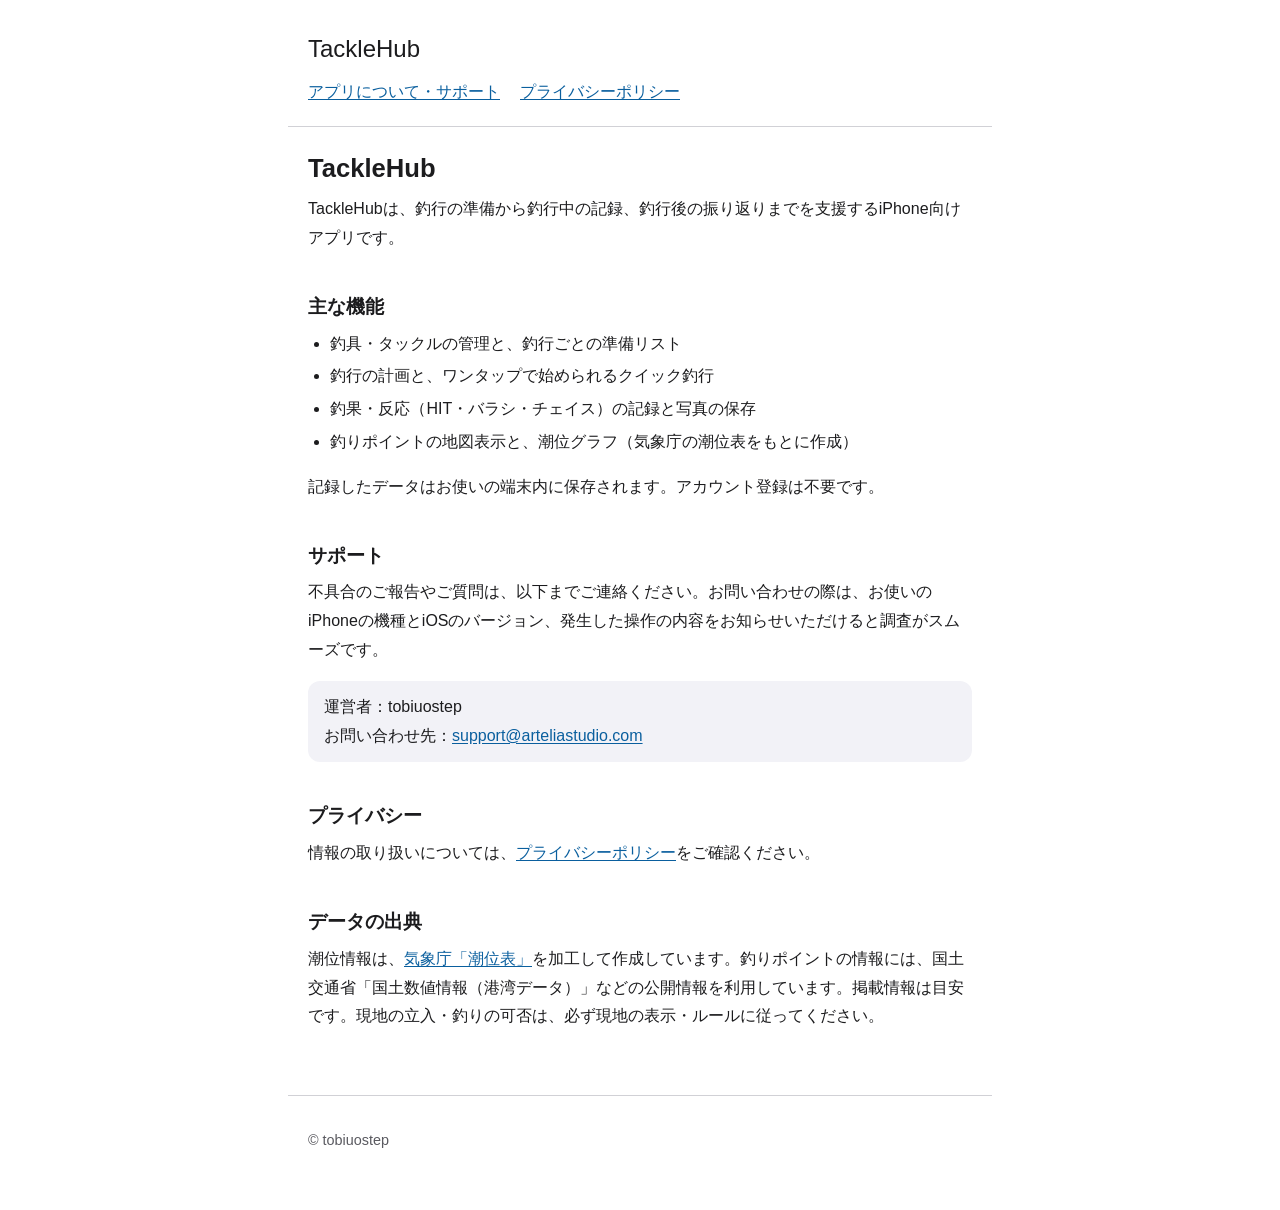
==== index.html @ f54e43c5 "Publish TackleHub support site and privacy policy Co-Authored-By: Claude Opus 5.5 <noreply@anthropic" ====
<!DOCTYPE html>
<html lang="ja">
<head>
  <meta charset="utf-8">
  <meta name="viewport" content="width=device-width, initial-scale=1">
  <title>TackleHub | 釣行記録・釣具管理アプリ</title>
  <meta name="description" content="TackleHubは、釣行の計画、釣果の記録、釣具の管理を支援するiPhone向けアプリです。">
  <link rel="stylesheet" href="style.css">
</head>
<body>
  <a class="skip-link" href="#content">本文へ移動</a>
  <header>
    <p class="site-title"><a href="index.html">TackleHub</a></p>
    <nav aria-label="サイト内">
      <ul>
        <li><a href="index.html" aria-current="page">アプリについて・サポート</a></li>
        <li><a href="privacy.html">プライバシーポリシー</a></li>
      </ul>
    </nav>
  </header>

  <main id="content">
    <h1>TackleHub</h1>
    <p>TackleHubは、釣行の準備から釣行中の記録、釣行後の振り返りまでを支援するiPhone向けアプリです。</p>

    <h2 id="features">主な機能</h2>
    <ul>
      <li>釣具・タックルの管理と、釣行ごとの準備リスト</li>
      <li>釣行の計画と、ワンタップで始められるクイック釣行</li>
      <li>釣果・反応（HIT・バラシ・チェイス）の記録と写真の保存</li>
      <li>釣りポイントの地図表示と、潮位グラフ（気象庁の潮位表をもとに作成）</li>
    </ul>
    <p>記録したデータはお使いの端末内に保存されます。アカウント登録は不要です。</p>

    <h2 id="support">サポート</h2>
    <p>不具合のご報告やご質問は、以下までご連絡ください。お問い合わせの際は、お使いのiPhoneの機種とiOSのバージョン、発生した操作の内容をお知らせいただけると調査がスムーズです。</p>
    <p class="note">運営者：tobiuostep<br>お問い合わせ先：<a href="mailto:support@arteliastudio.com">support@arteliastudio.com</a></p>

    <h2 id="privacy">プライバシー</h2>
    <p>情報の取り扱いについては、<a href="privacy.html">プライバシーポリシー</a>をご確認ください。</p>

    <h2 id="data-sources">データの出典</h2>
    <p>潮位情報は、<a href="https://www.data.jma.go.jp/kaiyou/db/tide/suisan/index.php">気象庁「潮位表」</a>を加工して作成しています。釣りポイントの情報には、国土交通省「国土数値情報（港湾データ）」などの公開情報を利用しています。掲載情報は目安です。現地の立入・釣りの可否は、必ず現地の表示・ルールに従ってください。</p>
  </main>

  <footer>
    <p>© tobiuostep</p>
  </footer>
</body>
</html>
---- style.css ----
:root {
  color-scheme: light dark;
  --text: #1c1c1e;
  --muted: #5a5a60;
  --bg: #ffffff;
  --surface: #f2f2f7;
  --accent: #0a5f9e;
  --border: #d1d1d6;
}

@media (prefers-color-scheme: dark) {
  :root {
    --text: #f2f2f7;
    --muted: #b8b8bf;
    --bg: #000000;
    --surface: #1c1c1e;
    --accent: #6cb6ff;
    --border: #3a3a3c;
  }
}

* {
  box-sizing: border-box;
}

html {
  -webkit-text-size-adjust: 100%;
  text-size-adjust: 100%;
}

body {
  margin: 0;
  background: var(--bg);
  color: var(--text);
  font-family: -apple-system, BlinkMacSystemFont, "Hiragino Sans", "Hiragino Kaku Gothic ProN", "Noto Sans JP", "Yu Gothic", sans-serif;
  font-size: 1rem;
  line-height: 1.8;
  word-break: normal;
  overflow-wrap: anywhere;
}

.skip-link {
  position: absolute;
  left: -9999px;
}

.skip-link:focus {
  left: 1rem;
  top: 1rem;
  padding: 0.5rem 1rem;
  background: var(--surface);
  color: var(--text);
  z-index: 1;
}

header,
main,
footer {
  max-width: 44rem;
  margin: 0 auto;
  padding: 0 1.25rem;
}

header {
  padding-top: 2rem;
  padding-bottom: 1rem;
  border-bottom: 1px solid var(--border);
}

.site-title {
  margin: 0;
  font-size: 1.5rem;
  line-height: 1.4;
}

.site-title a {
  color: inherit;
  text-decoration: none;
}

nav ul {
  display: flex;
  flex-wrap: wrap;
  gap: 0.5rem 1.25rem;
  margin: 0.5rem 0 0;
  padding: 0;
  list-style: none;
}

main {
  padding-top: 1.5rem;
  padding-bottom: 3rem;
}

h1 {
  font-size: 1.6rem;
  line-height: 1.4;
  margin: 0 0 0.5rem;
}

h2 {
  font-size: 1.2rem;
  line-height: 1.5;
  margin: 2.25rem 0 0.5rem;
  padding-top: 0.25rem;
}

h3 {
  font-size: 1.05rem;
  margin: 1.5rem 0 0.25rem;
}

p,
ul {
  margin: 0.5rem 0 1rem;
}

ul {
  padding-left: 1.4rem;
}

li {
  margin: 0.25rem 0;
}

a {
  color: var(--accent);
  text-underline-offset: 0.15em;
}

a:focus-visible {
  outline: 3px solid var(--accent);
  outline-offset: 2px;
}

.meta {
  color: var(--muted);
  font-size: 0.95rem;
}

.note {
  background: var(--surface);
  border-radius: 0.75rem;
  padding: 0.75rem 1rem;
}

footer {
  padding-top: 1.5rem;
  padding-bottom: 2.5rem;
  border-top: 1px solid var(--border);
  color: var(--muted);
  font-size: 0.9rem;
}
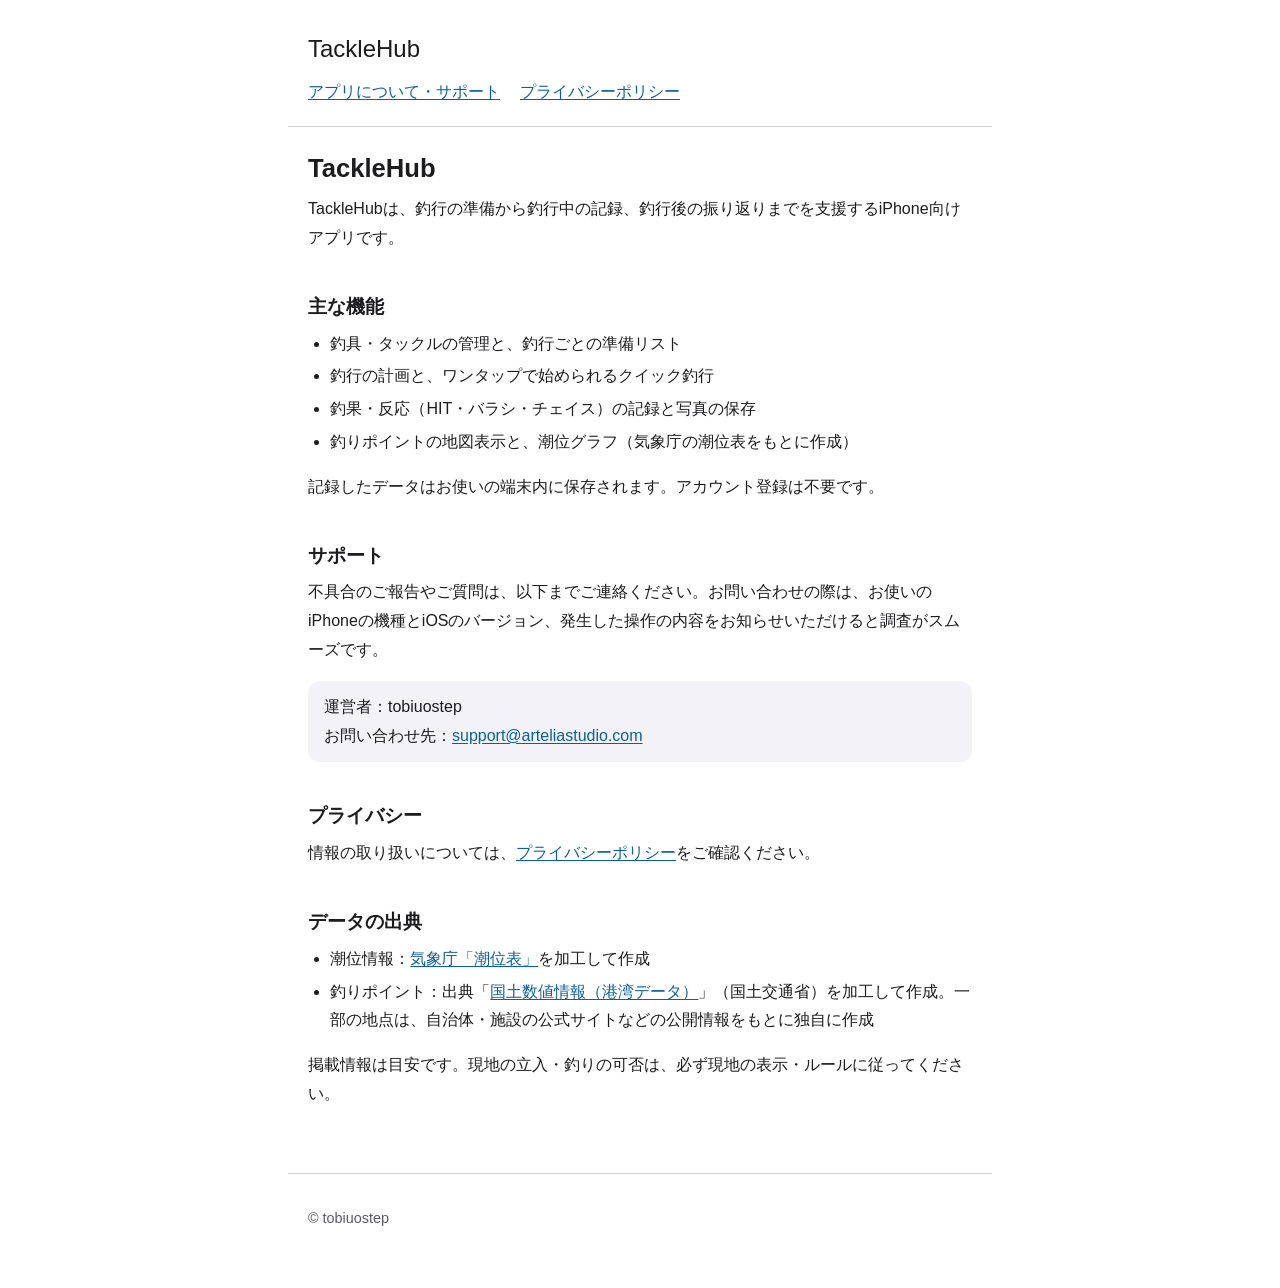
==== commit eb42c6c2: "Update data source attribution for fishing points Co-Authored-By: Claude Opus 5.5 <noreply@anthropic" ====
--- a/index.html
+++ b/index.html
@@ -40,7 +40,11 @@
     <p>情報の取り扱いについては、<a href="privacy.html">プライバシーポリシー</a>をご確認ください。</p>
 
     <h2 id="data-sources">データの出典</h2>
-    <p>潮位情報は、<a href="https://www.data.jma.go.jp/kaiyou/db/tide/suisan/index.php">気象庁「潮位表」</a>を加工して作成しています。釣りポイントの情報には、国土交通省「国土数値情報（港湾データ）」などの公開情報を利用しています。掲載情報は目安です。現地の立入・釣りの可否は、必ず現地の表示・ルールに従ってください。</p>
+    <ul>
+      <li>潮位情報：<a href="https://www.data.jma.go.jp/kaiyou/db/tide/suisan/index.php">気象庁「潮位表」</a>を加工して作成</li>
+      <li>釣りポイント：出典「<a href="https://nlftp.mlit.go.jp/ksj/gml/datalist/KsjTmplt-C02-v3_2.html">国土数値情報（港湾データ）</a>」（国土交通省）を加工して作成。一部の地点は、自治体・施設の公式サイトなどの公開情報をもとに独自に作成</li>
+    </ul>
+    <p>掲載情報は目安です。現地の立入・釣りの可否は、必ず現地の表示・ルールに従ってください。</p>
   </main>
 
   <footer>
